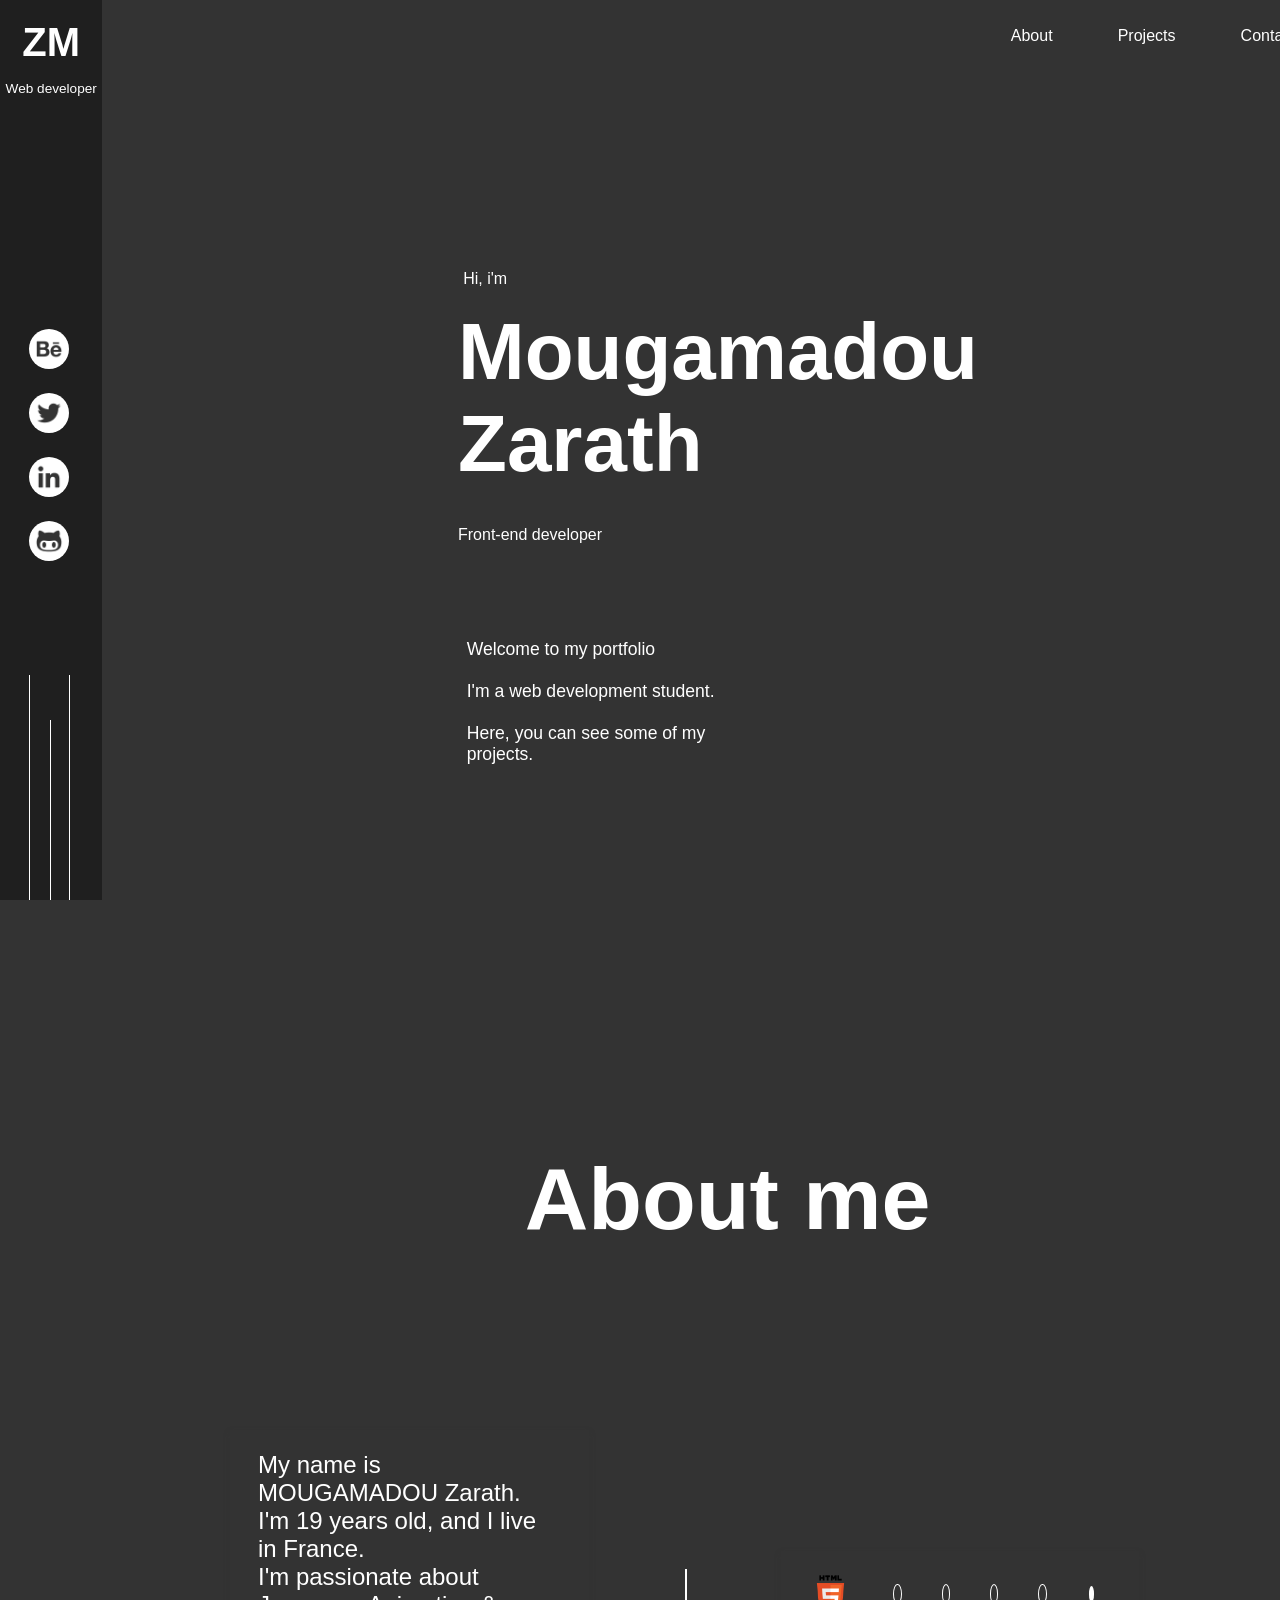
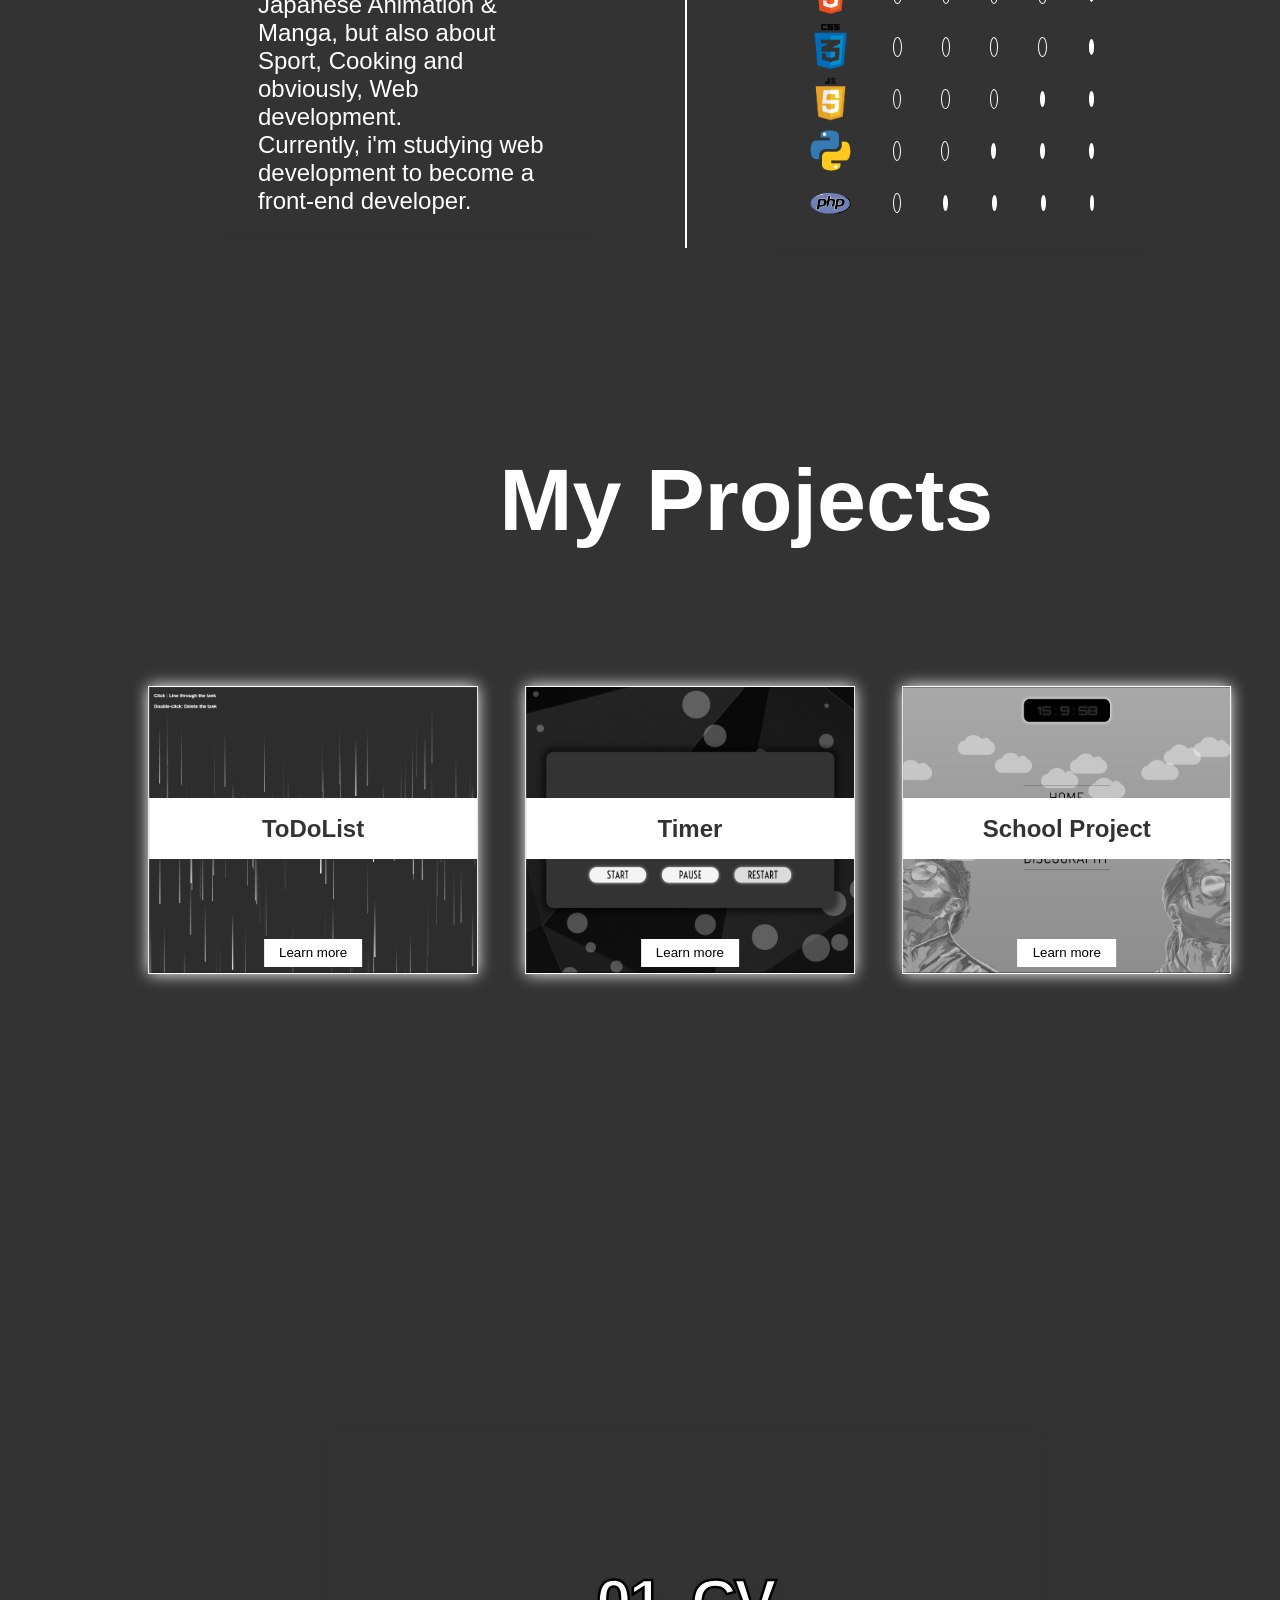
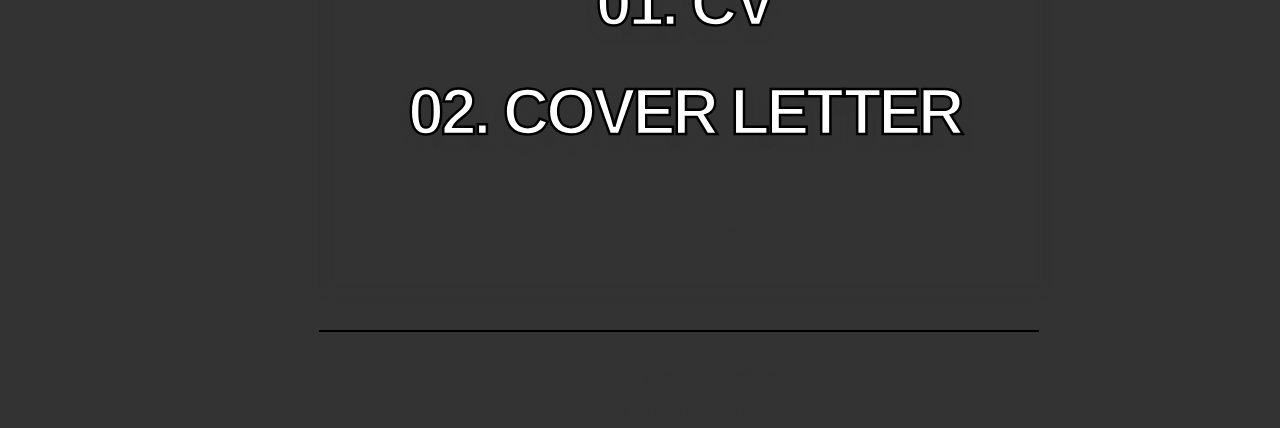
==== index.html @ 0f8f4772 "Modification index.html" ====
<!DOCTYPE html>
<html lang="en">
<head>
    <meta charset="UTF-8">
    <meta http-equiv="X-UA-Compatible" content="IE=edge">
    <meta name="viewport" content="width=device-width, initial-scale=1.0">
    <link rel="stylesheet" href="portfolio.css">
    <link rel="preconnect" href="https://fonts.googleapis.com">
    <link rel="preconnect" href="https://fonts.gstatic.com" crossorigin>
    <link href="https://fonts.googleapis.com/css2?family=Cairo:wght@300&display=swap" rel="stylesheet">
    <title>Portfolio</title>
</head>
<body>
    
    <header>
        <div id = "head">
            <h2>ZM</h2>
            <p>Web developer</p>
        </div>
        <nav>
            <ul>
                <li><a href = "#second-page" class = "navbar-link">About</a></li>
                <li><a href = "#third-page" class = "navbar-link">Projects</a></li>
                <li><a href = "#last-page" class = "navbar-link">Contacts</a></li>
            </ul>
        </nav>
    </header>
    
    <div id="first-main-content">
        <p>Hi, i'm</p>
        <br>
        <h1>Mougamadou<br>Zarath</h1>
        <br><br>
        <p>Front-end developer</p>
        <div id="codingLang"></div>
    </div>
    <div id="first-bottom-content">
        <p>Welcome to my portfolio <br><br>I'm a web development student. <br><br>Here, you can see some of my <br>projects.</p>
    </div>
    <div id="logo">
        <a href = "https://www.behance.net/zarathmougamadou" target="_blank"><img src="photos/Behance_logo_Grey.png" alt=""></a>
        <a href = "https://twitter.com/ZrtM_" target="_blank"><img src="photos/Twitter_Logo_Grey.png" alt=""></a>
        <a href = "https://www.linkedin.com/in/zarathmougamadou/" target = "_blank"><img src="photos/Linkedin_Logo_Grey.png" alt=""></a>
        <a href = "https://github.com/zarathmgd" target="_blank"><img src="photos/Github_Logo_Grey.png" alt=""></a>
    </div>
    <div id="border-left-right">
        <div class="border-center"></div>
    </div>

    <div id="second-page">
        <h1>About me</h1>
        <div class="case one">
            <p>
                My name is MOUGAMADOU Zarath. <br> 
                I'm 19 years old, and I live in France. <br>
                I'm passionate about Japanese Animation & Manga, but also about Sport, Cooking and obviously, Web development. <br>
                Currently, i'm studying web development to become a front-end developer.
            </p>
        </div>
        <div class="case two">
            <ul>
                <li><img src="photos/HTML_logo.png" alt="" class = "img-language"><span class = "rating-circle"></span><span class = "rating-circle"></span><span class = "rating-circle"></span><span class = "rating-circle"></span><span class = "rating-circle"></span></li>
                <li><img src="photos/CSS_logo.png" alt=""><span class = "rating-circle"></span><span class = "rating-circle"></span><span class = "rating-circle"></span><span class = "rating-circle"></span><span class = "rating-circle"></span></li>
                <li><img src="photos/JavaScript_logo.png" alt=""><span class = "rating-circle"></span><span class = "rating-circle"></span><span class = "rating-circle"></span><span class = "rating-circle"></span><span class = "rating-circle"></span></li>
                <li><img src="photos/Python_logo2.png" alt=""><span class = "rating-circle"></span><span class = "rating-circle"></span><span class = "rating-circle"></span><span class = "rating-circle"></span><span class = "rating-circle"></span></li>
                <li><img src="photos/PHP_logo.png" alt=""><span class = "rating-circle"></span><span class = "rating-circle"></span><span class = "rating-circle"></span><span class = "rating-circle"></span><span class = "rating-circle"></span></li>
            </ul>
        </div>
        <div class="border-center bc2"></div>
    </div>

    <div id="third-page">
        <h1 id = "h1-third-page">My Projects</h1>
        <div id="projects-container">
            <span class="project one"><button class = "projectButton">Learn more</button></span>
            <span class="project two"><button class = "projectButton">Learn more</button></span>
            <span class="project three"><button class = "projectButton">Learn more</button></span>
        </div>
        <div id="slider">
            <div id = "slider-cross-container">
                <div class = "slider-cross one"></div>
                <div class = "slider-cross two"></div>
            </div>
            <div class="arrow" id = "left"></div>
            <div class="arrow" id = "right"></div>
            <div id="slider-images-container">
                <img src="" alt="" class = "slider-image active">
                <img src="" alt="" class = "slider-image">
                <img src="" alt="" class = "slider-image">
            </div>
            <p id="slider-text">To access the website, click the button below !</p>
            <button> <a href="projects/ToDoList/todolist.html" id = "project-link" target="_blank"> Let's go !</a></button>
        </div>
    </div>

    <div id="last-page">
        <h1 id = "h1-last-page">Contacts</h1>
        <div id="last-page-content">
            <p class = "last-page-paragraph">Thank you for visiting ! <br><br> More informations</p>
            <div id="last-page-link-container">
                <a href="ressources/CV.pdf" target="_blank">01. CV</a>
                <a href="ressources/Lettre de motivation.pdf" target = "_blank">02. COVER LETTER</a>
            </div>
            <a href="mailto: zarathmougamadou@gmail.com" id = "last-page-mail-link">zarathmougamadou@gmail.com</a>
        </div>
        <div class="border-center" id = "last-line"></div>
        <p class = "last-page-paragraph">Designed & Developed <br> by MOUGAMADOU Zarath</p>
    </div>
    <script src="https://unpkg.com/typewriter-effect@latest/dist/core.js"></script>
    <script src = "app.js"></script>
    
</body>
</html>
---- portfolio.css ----
* {
    margin: 0;
    padding: 0;
    box-sizing: border-box;
    font-family: Arial, Helvetica, sans-serif;
}

body {
    background: #333;
    color: white;
    height: 100vh;
    overflow-x: hidden;
}

::-webkit-scrollbar {
    width: 10px;
}

::-webkit-scrollbar-thumb {
    background-color: rgb(31, 31, 31);
    width: 1px;
}

.stop-scrolling {
    overflow: hidden;
}

#head {
    position: fixed;
    top: 0;
    left: 0;
    background: rgb(31, 31, 31);
    text-align: center;
    vertical-align: middle;
    line-height: 200%;
    height: 100%;
    width: 8%;
}

#head h2 {
    margin: 25% 0 15% 0;
    font-size: 2.5em;
    cursor: default;
}

#head p {
    font-size: 0.85em;
    cursor: default;
}

nav {
    position: fixed;
    top: 3%;
    left: 79%;
    z-index: 4;
}

nav ul {
    display: flex;
    flex-direction: row;
}

nav ul li {
    position: relative;
    margin-right: 40%;
    list-style: none;
}

nav ul li a {
    text-decoration: none;
    color: white;
}

#first-main-content {
    width: max-content;
    position: relative;
    left: 50%;
    top: 30%;
    transform: translateX(-35%);
    width: max-content;
}

#first-main-content p:nth-child(1) {
    position: relative;
    left: 1%;
}

#first-main-content h1 {
    font-size: 5em;
}

#codingLang {
    margin-top: 1%;
    font-weight: 700;
    width: max-content;
}

#first-bottom-content {
    position: relative;
    top: 40%;
    left: 47.5%;
    transform: translateX(-57%);
    width: max-content;
    height: auto;
    font-size: 1.1em;
}

#logo {
    width: max-content;
    position: fixed;
    display: flex;
    flex-direction: column;
    bottom: 35%;
    left: 2.3%;
    z-index: 3;
}

#logo img {
    width: 40px;
    height: 40px;
    padding: 5px;
    background-color: white;
    border-radius: 50%;
    margin-bottom: 60%;
}

#logo a {
    display: inline-block;
    width: 40px;
    height: 40px;
    border-radius: 50%;
    margin-bottom: 60%;
}

#border-left-right {
    position: fixed;
    left: 2.3%;
    bottom: 0;
    height: 25%;
    width: 3.2%;
    border-left: 1px solid white;
    border-right: 1px solid white;
}

.border-center {
    position: relative;
    top: 20%;
    left: 50%;
    height: 80%;
    border-left: 1px solid white;
}

.bc2 {
    height: 31%;
    top: -17%;
    left: 53.5%;
    border-left: 2px solid white;
    z-index: 3;
}

#second-page {
    position: relative;
    top: 57.5%;
    height: 100vh;
}

#second-page h1 {
    position: relative;
    top: 25%;
    left: 52%;
    transform: translateX(-11%);
    font-size: 5.5em;
    color: white;
}

.case {
    width: 28%;
    height: max-content;
    position: relative;
    border: 2px solid #333;
    box-shadow: 0 3px 5px #333;
    padding: 1.5% 2% 1% 2%;
    color: white;
    font-size: 1.25em;
}

.case.one {
    top: 45%;
    left: 18%;
    font-size: 1.5em;
}

.case.two {
    top: 14%;
    left: 61%;
}

.two ul {
    margin-right: 5%;
}

.two ul li img {
    width: 45px;
    height: 45px;
}
    
.two ul li {
    list-style: none;
    padding-bottom: 2.5%;
    display: flex;
    gap: 40px;
    align-items: center;
    justify-content: end;
    font-weight: bold;
}

.two li:first-child {
    color: #e34c26;
}

.two li:nth-child(2) {
    color: #264de4;
}

.two li:nth-child(3) {
    color: #f0db4f;
}

.two ul li span {
    display: inline-block;
    position: relative;
    width: 20px;
    height: 20px;
    border-radius: 50%;
    background-color: #333;
    border: 1px solid white;
}

.two ul li:nth-child(-n+2) span:nth-child(6) {
    background-color: white;
    border: 2px solid #333;
}

.two ul li:nth-child(3) span:nth-last-child(-n+2) {
    background-color: white;
    border: 2px solid #333;
}

.two ul li:nth-child(4) span:nth-last-child(-n+3) {
    background-color: white;
    border: 2px solid #333;
}

.two ul li:nth-child(5) span:nth-child(n+3) {
    background-color: white;
    border: 2px solid #333;
}

#third-page {
    position: relative;
    top: 57.7%;
    height: 100vh;
    transition: all 2s;
}

#third-page h1 {
    position: relative;
    top: 25%;
    left: 52%;
    transform: translateX(-13%);
    font-size: 5.5em;
    color: white;
}

#projects-container {
    position: relative;
    display: flex;
    justify-content: center;
    align-items: center;
    width: 92%;
    height: 40%;
    top: 36%;
    left: 12.5%;
    transform: translateX(-5%);
    transition: all 2s;
}

.project {
    display: flex;
    justify-content: center;
    align-items:flex-end;
    width: 28%;
    height: 80%;
    margin: 0 2%;
    border: 1px solid white;
    box-shadow: 0px 0px 15px white;
}

.project button {
    width: 30%;
    padding: 2%;
    background: white;
    border: 0;
    margin-bottom: 2%;
    cursor: pointer;
}

.project::after {
    position: absolute;
    bottom: 40%;
    width: 90%;
    font-size: 1.5em;
    font-weight: bold;
    background: white;
    color: #333;
    padding: 5%;
    text-align: center;
}

.project.one::after {
    content: "ToDoList"
}

.project.two::after {
    content: "Timer"
}

.project.three::after {
    content: "School Project"
}

.project.one {
    background: url("photos/ToDoList_Screenshot01.png");
    background-size: cover;
    background-repeat: no-repeat;
    filter: grayscale(1);
}

.project.two {
    background: url("photos/Timer_Screenshot01.png") center;
    background-size: cover;
    background-repeat: no-repeat;
    filter: grayscale(1);
}

.project.three {
    background: url("photos/SAE_Screenshot01.png") center;
    background-size: cover;
    background-repeat: no-repeat;
    filter: grayscale(1);
}

#slider {
    visibility: hidden;
    position: absolute;
    top: 5%;    
    left: 29%;
    width: 50%;
    height: 90%;
    background: #333;
}

#slider-cross-container {
    position: relative;
    left: 95%;
    width: 5%;
    height: 5%;
    cursor: pointer;
}

.slider-cross {
    position: absolute;
    left: 35%;
    top: 25%;
    width: 10%;
    height: 70%;
    background: white;
    cursor: pointer;
    z-index: 1;
}

.slider-cross.one {
    transform: rotate(45deg);
}

.slider-cross.two {
    transform: rotate(-45deg);
}

#slider-images-container {
    position: absolute;
    top: 0;
    width: 100%;
    height: 60%;
    border: 1px solid white;
}

#slider-images-container img {
    width: 100%;
    height: 100%;
    display: none;
}

#slider-images-container img.active {
    display: block;
    animation: fade 3s;  
}

#slider-text {
    display: flex;
    justify-content: center;
    width: 100%;
    height: 40%;
    position: relative;
    top: 55%;
    padding-top: 13%;
    text-align: justify;
    font-size: 2em;
    border: 1px solid #fff;
}

#slider-text + button {
    position: relative;
    top: 40%;
    left: 39%;
    width: 20%;
    height: 5%;
    background: white;
}

#slider-text + button a {
    text-decoration: none;
    color: #333;
    font-size: 1.5em;
}

.arrow {
    position: absolute;
    top: 27%;
    width: 4.3%;
    height: 4%;
    border-left: 2px solid white;
    border-bottom: 2px solid white;
    cursor: pointer;
    z-index: 1;
}

.arrow#left {
    left: 3%;
    transform: rotate(45deg);
}

.arrow#right {
    right: 3%;
    transform: rotate(225deg);
}

#last-page {
    position: relative;
    top: 57.3%;
    height: 100vh;
}

#last-page h1 {
    position: relative;
    top: 16%;
    left: 52%;
    transform: translateX(-10%);
    font-size: 5.5em;
    color: #333;
}

#last-page-content {
    position: relative;
    top: 22%;
    left: 26%;
    width: 55%;
    height: 50%;
    text-align: center;
}

#last-page-content p {
    position: relative;
    top: 8%;
    color: #333;
    font-size: 1.2em;
    font-weight: bold;
}

#last-page-link-container {
    position: relative;
    bottom: 12%;
    width: 100%;
    height: 100%;
    display: flex;
    justify-content: center;
    align-items: center;
    flex-direction: column;
    font-size: 4em;
    border: 2px solid #333;
    box-shadow: 0 7px 10px #333;
}

#last-page-link-container a {
    text-decoration: none;
    color: white;
    -webkit-text-stroke: 2.5px black;
    text-shadow: 0 8px 10px #333;
    font-weight: bold;
    font-stretch: ultra-expanded;
    letter-spacing: -3px;
}

#last-page-link-container a:nth-child(2) {
    margin-top: 5%;
}

#last-page-content > a {
    position: relative;
    bottom: 25%;
    color: #333;
    font-size: 1.2em;
    text-decoration: none;
    font-weight: bold;
}

#last-line {
    position: absolute;
    height: 80%;
    border-color: black;
    border-width: 2px;
    transform: rotate(90deg);
    top: 50%;
    left: 53%;
}

#last-page > p {
    position: relative;
    top: 31.5%;
    left: 47.5%;
    color: #333;
    font-size: 1.2em;
    font-weight: 400;
    font-family: 'Cairo', sans-serif;
}

i {
    position: absolute;
    height: 200px;
    border-radius: 30%;
    background: #fff;
    opacity: 20%;
    z-index: -1;
    animation: animate 10s linear infinite;
}

@keyframes animate {
    0% {
        transform: translateY(-3800px);
    }
    100% {
        transform: translateY(370px);
    }
}

@keyframes fade {
    from {
        opacity: 0;
    }
    to {
        opacity: 1;
    }
}

i:nth-child(n) {
    background: #e34c26;
}

i:nth-child(2n) {
    background: #264de4;
}

i:nth-child(3n) {
    background: #f0db4f;
}
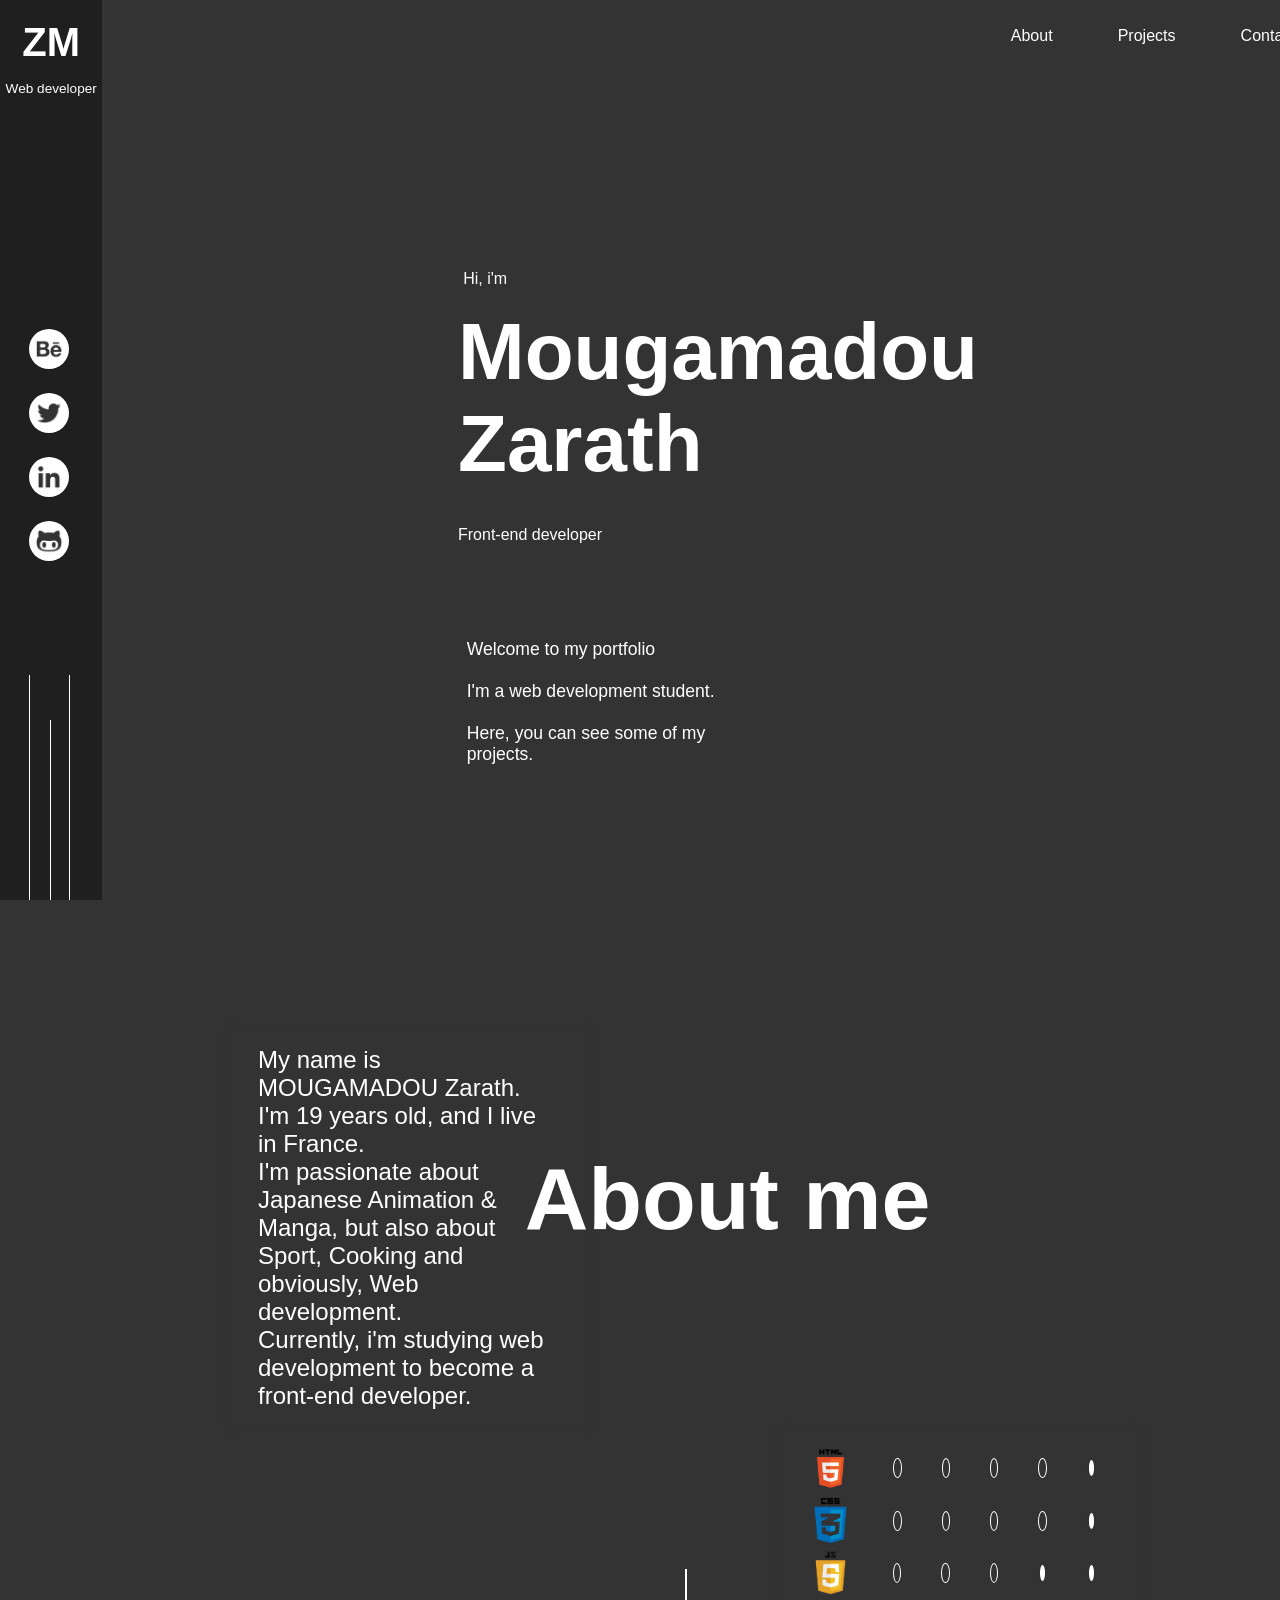
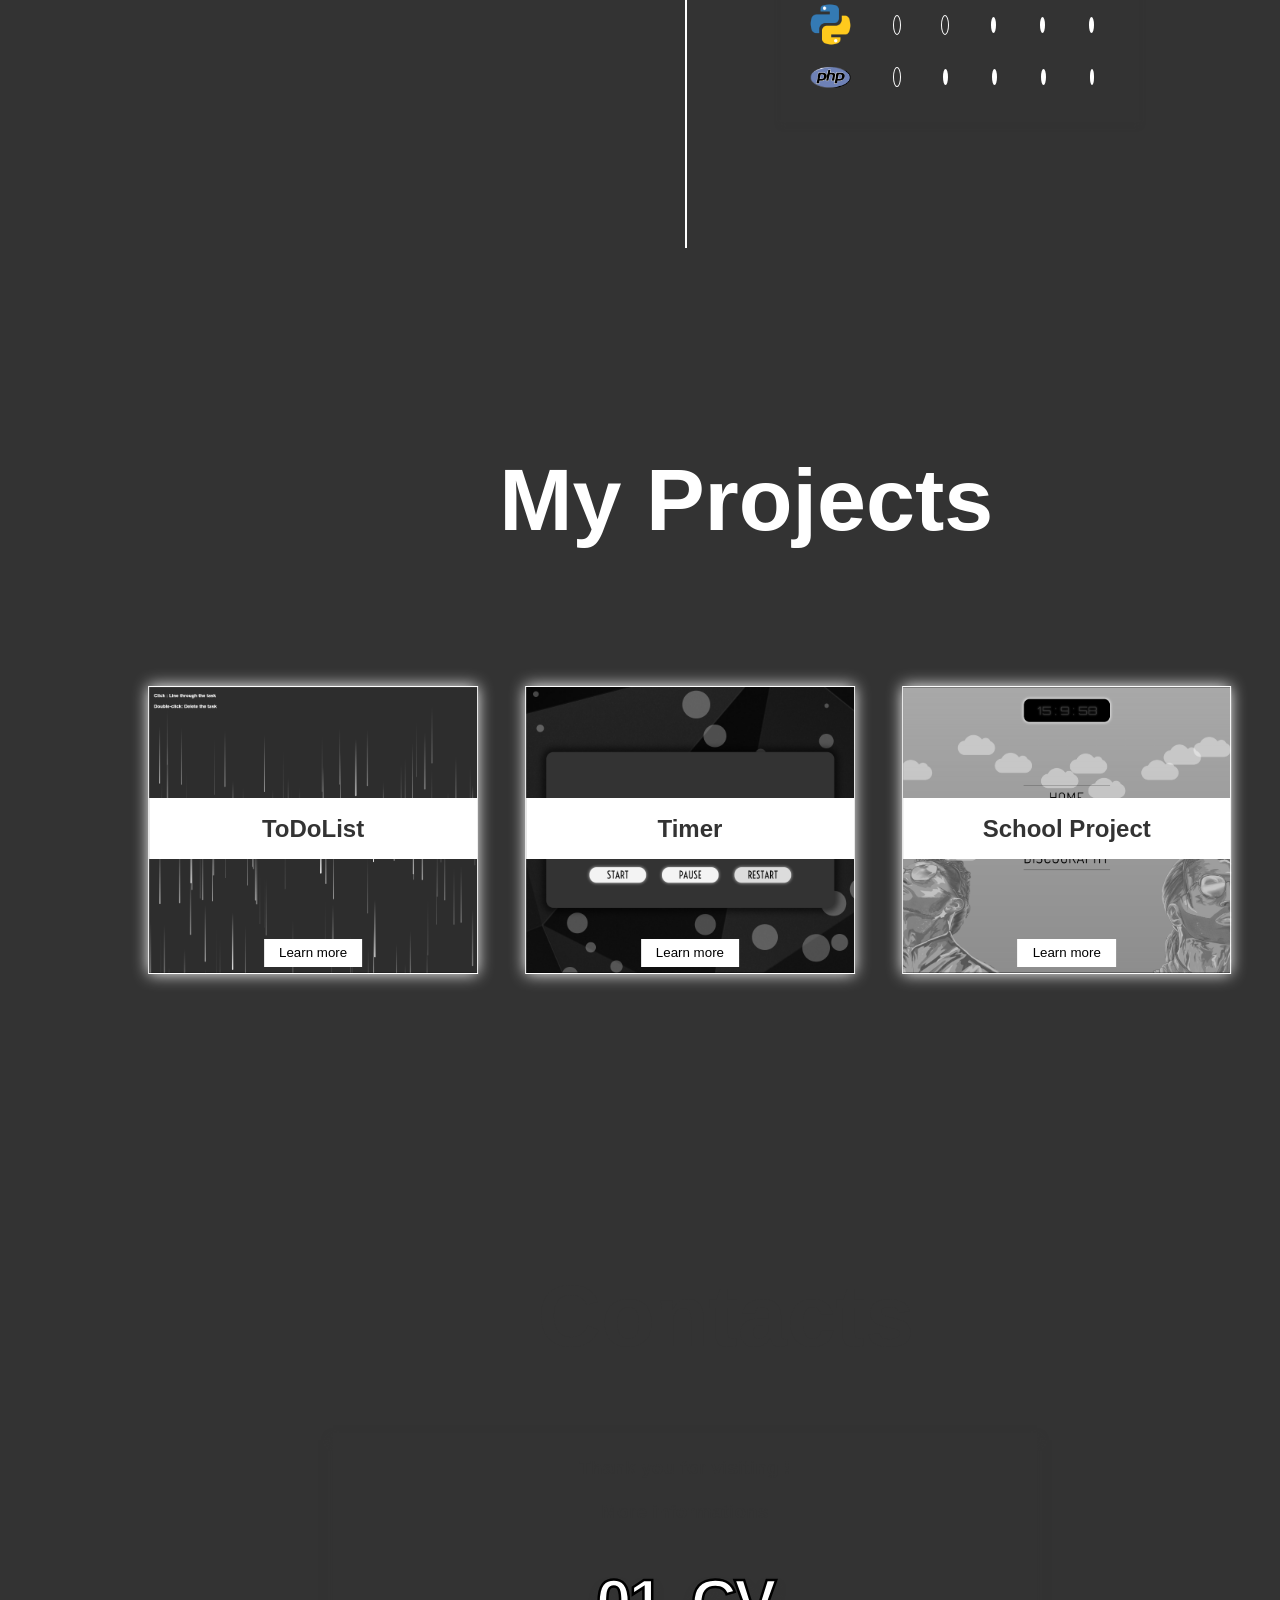
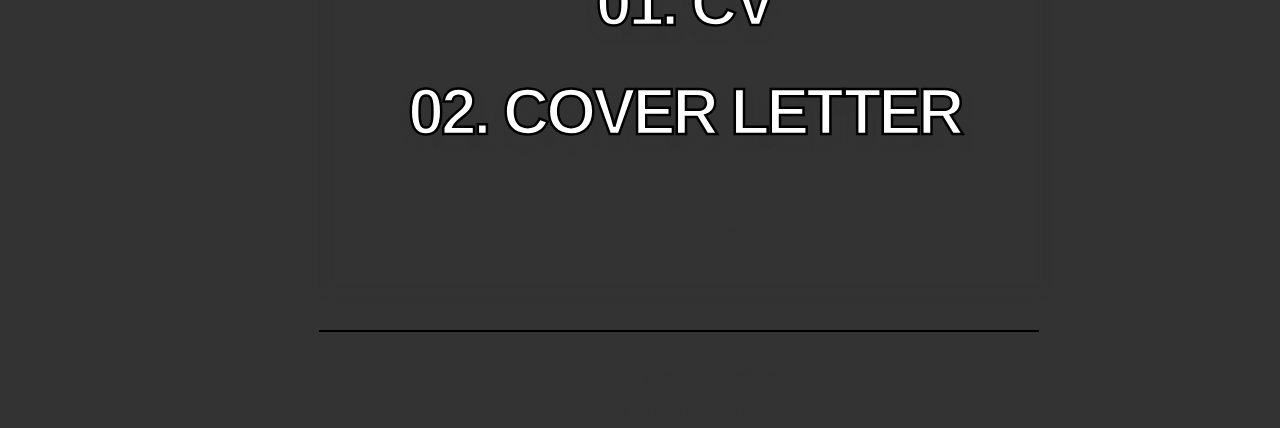
==== commit 04ad57bc: "Modification index.html" ====
--- a/index.html
+++ b/index.html
@@ -11,7 +11,6 @@
     <title>Portfolio</title>
 </head>
 <body>
-    
     <header>
         <div id = "head">
             <h2>ZM</h2>
@@ -49,23 +48,25 @@
 
     <div id="second-page">
         <h1>About me</h1>
-        <div class="case one">
-            <p>
-                My name is MOUGAMADOU Zarath. <br> 
-                I'm 19 years old, and I live in France. <br>
-                I'm passionate about Japanese Animation & Manga, but also about Sport, Cooking and obviously, Web development. <br>
-                Currently, i'm studying web development to become a front-end developer.
-            </p>
-        </div>
-        <div class="case two">
-            <ul>
-                <li><img src="photos/HTML_logo.png" alt="" class = "img-language"><span class = "rating-circle"></span><span class = "rating-circle"></span><span class = "rating-circle"></span><span class = "rating-circle"></span><span class = "rating-circle"></span></li>
-                <li><img src="photos/CSS_logo.png" alt=""><span class = "rating-circle"></span><span class = "rating-circle"></span><span class = "rating-circle"></span><span class = "rating-circle"></span><span class = "rating-circle"></span></li>
-                <li><img src="photos/JavaScript_logo.png" alt=""><span class = "rating-circle"></span><span class = "rating-circle"></span><span class = "rating-circle"></span><span class = "rating-circle"></span><span class = "rating-circle"></span></li>
-                <li><img src="photos/Python_logo2.png" alt=""><span class = "rating-circle"></span><span class = "rating-circle"></span><span class = "rating-circle"></span><span class = "rating-circle"></span><span class = "rating-circle"></span></li>
-                <li><img src="photos/PHP_logo.png" alt=""><span class = "rating-circle"></span><span class = "rating-circle"></span><span class = "rating-circle"></span><span class = "rating-circle"></span><span class = "rating-circle"></span></li>
-            </ul>
-        </div>
+        <div id="seconde-page-case-container">
+            <div class="case one">
+                <p>
+                    My name is MOUGAMADOU Zarath. <br> 
+                    I'm 19 years old, and I live in France. <br>
+                    I'm passionate about Japanese Animation & Manga, but also about Sport, Cooking and obviously, Web development. <br>
+                    Currently, i'm studying web development to become a front-end developer.
+                </p>
+            </div>
+            <div class="case two">
+                <ul>
+                    <li><img src="photos/HTML_logo.png" alt="" class = "img-language"><span class = "rating-circle"></span><span class = "rating-circle"></span><span class = "rating-circle"></span><span class = "rating-circle"></span><span class = "rating-circle"></span></li>
+                    <li><img src="photos/CSS_logo.png" alt=""><span class = "rating-circle"></span><span class = "rating-circle"></span><span class = "rating-circle"></span><span class = "rating-circle"></span><span class = "rating-circle"></span></li>
+                    <li><img src="photos/JavaScript_logo.png" alt=""><span class = "rating-circle"></span><span class = "rating-circle"></span><span class = "rating-circle"></span><span class = "rating-circle"></span><span class = "rating-circle"></span></li>
+                    <li><img src="photos/Python_logo2.png" alt=""><span class = "rating-circle"></span><span class = "rating-circle"></span><span class = "rating-circle"></span><span class = "rating-circle"></span><span class = "rating-circle"></span></li>
+                    <li><img src="photos/PHP_logo.png" alt=""><span class = "rating-circle"></span><span class = "rating-circle"></span><span class = "rating-circle"></span><span class = "rating-circle"></span><span class = "rating-circle"></span></li>
+                </ul>
+            </div>
+    </div>
         <div class="border-center bc2"></div>
     </div>
 
@@ -108,6 +109,6 @@
     </div>
     <script src="https://unpkg.com/typewriter-effect@latest/dist/core.js"></script>
     <script src = "app.js"></script>
-    
+        
 </body>
 </html>
--- a/portfolio.css
+++ b/portfolio.css
@@ -175,7 +175,7 @@
 
 .case {
     width: 28%;
-    height: max-content;
+    height: 31%;
     position: relative;
     border: 2px solid #333;
     box-shadow: 0 3px 5px #333;
@@ -193,6 +193,11 @@
 .case.two {
     top: 14%;
     left: 61%;
+}
+
+.case.one p {
+    height: 100%;
+    word-wrap: break-word;
 }
 
 .two ul {
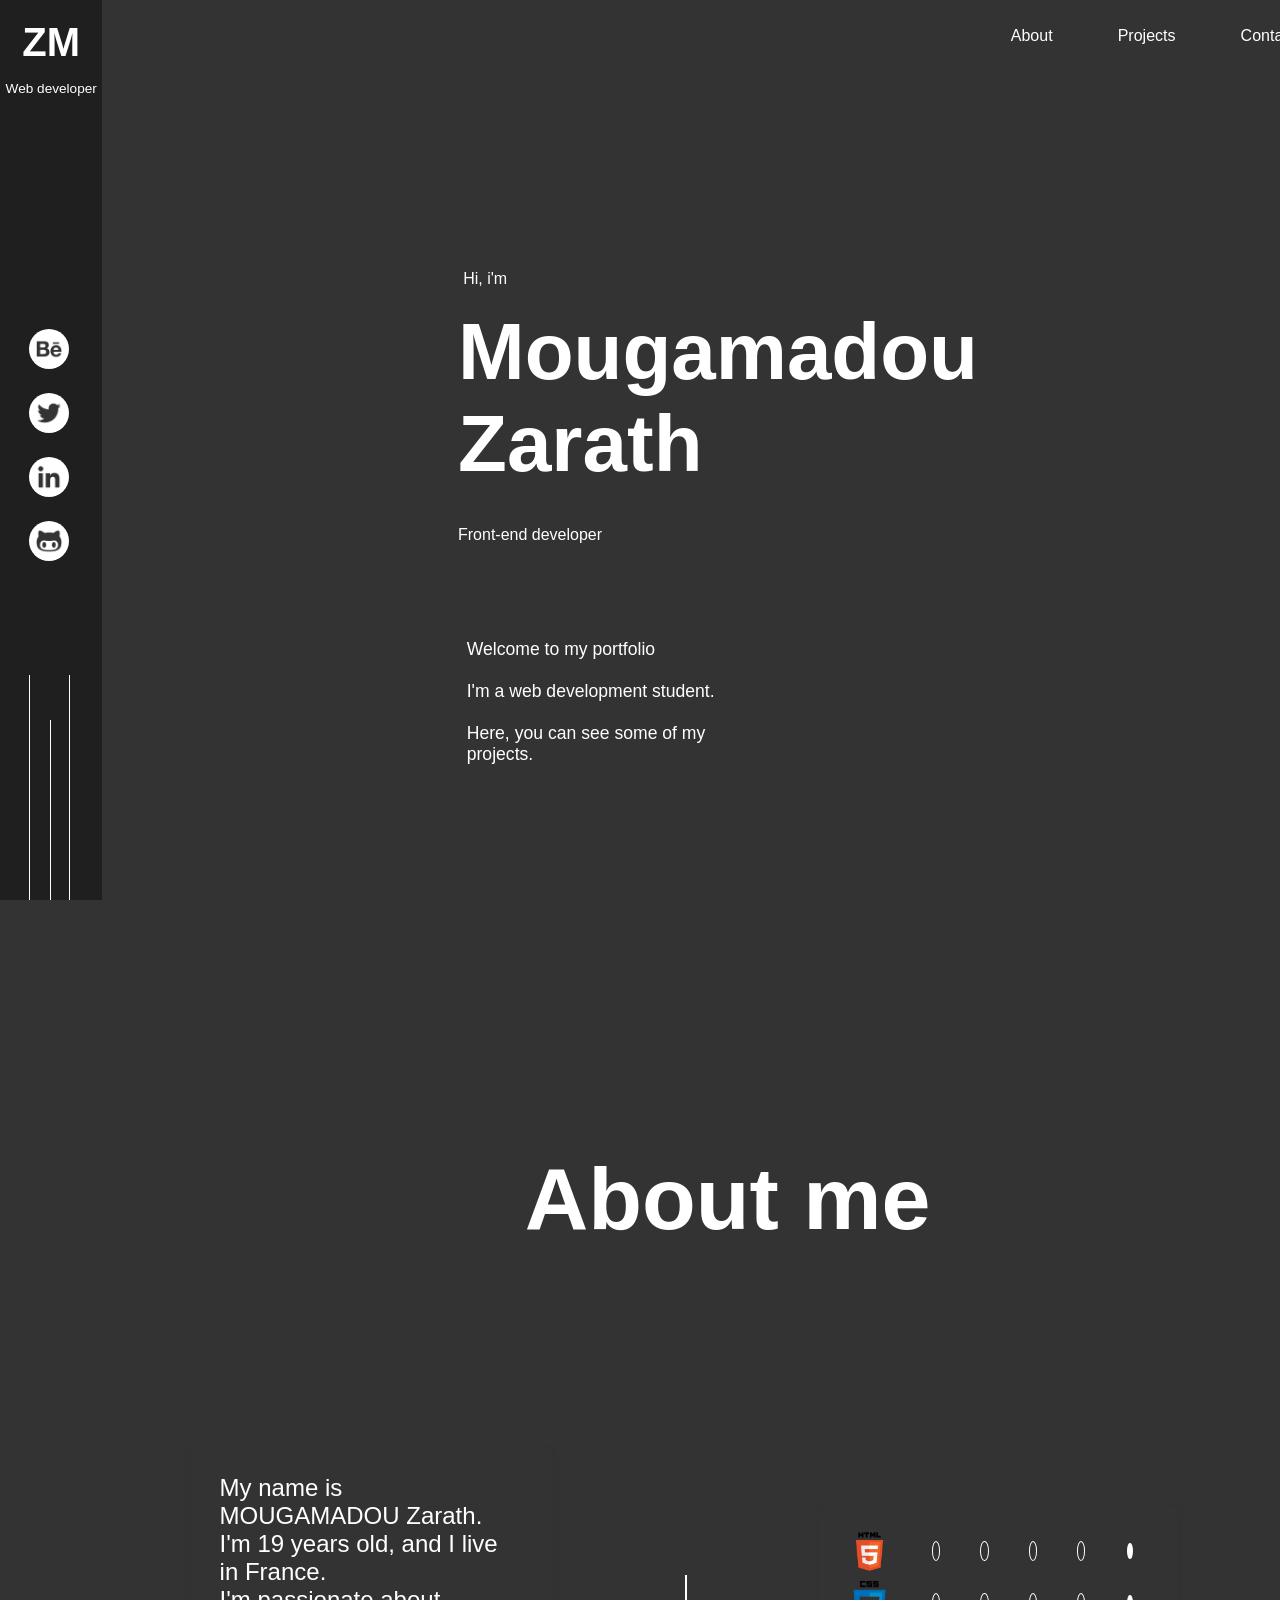
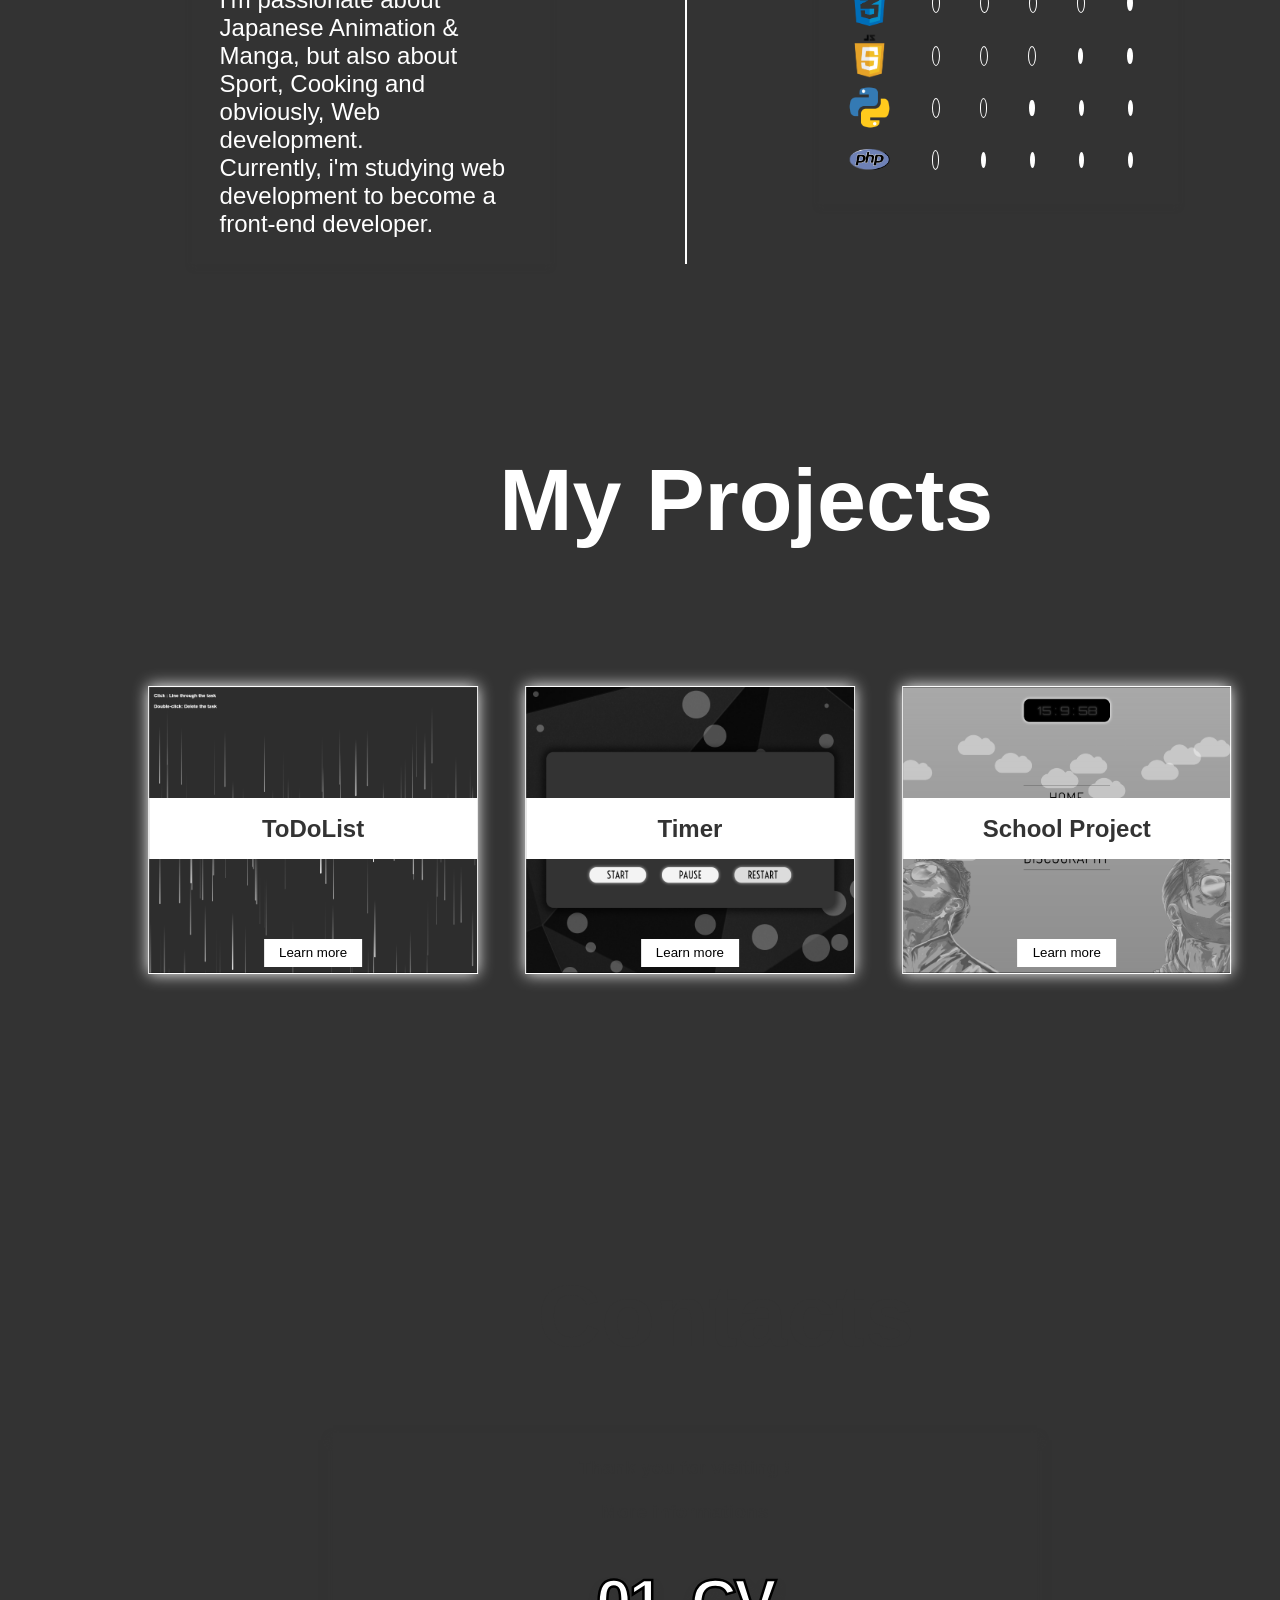
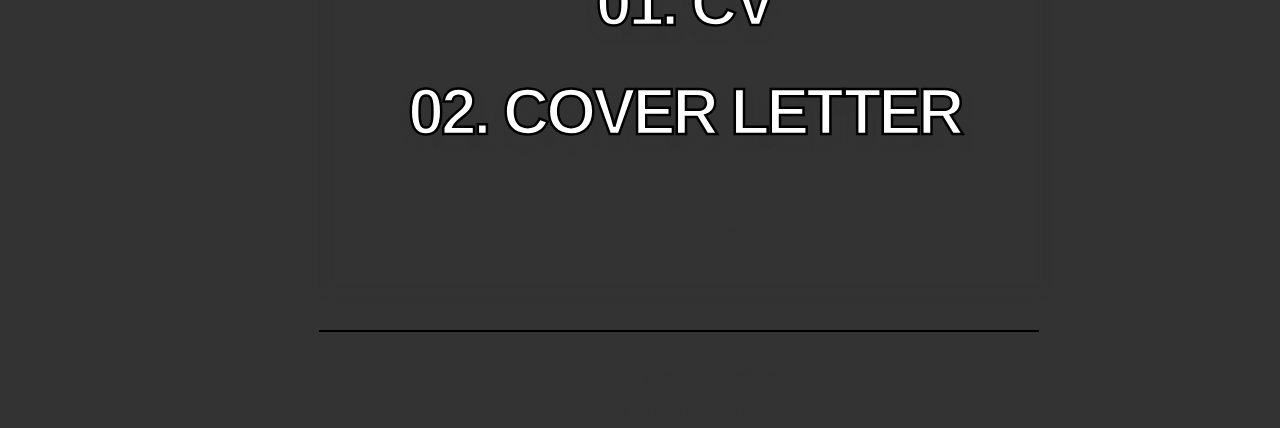
==== commit 8377a7cc: "Modification index.html" ====
--- a/index.html
+++ b/index.html
@@ -4,6 +4,7 @@
     <meta charset="UTF-8">
     <meta http-equiv="X-UA-Compatible" content="IE=edge">
     <meta name="viewport" content="width=device-width, initial-scale=1.0">
+    <meta name="viewport" content="height=device-height, initial-scale=1.0">
     <link rel="stylesheet" href="portfolio.css">
     <link rel="preconnect" href="https://fonts.googleapis.com">
     <link rel="preconnect" href="https://fonts.gstatic.com" crossorigin>
--- a/portfolio.css
+++ b/portfolio.css
@@ -151,8 +151,8 @@
 }
 
 .bc2 {
-    height: 31%;
-    top: -17%;
+    height: 32.2%;
+    top: 14.8%;
     left: 53.5%;
     border-left: 2px solid white;
     z-index: 3;
@@ -175,7 +175,7 @@
 
 .case {
     width: 28%;
-    height: 31%;
+    height: max-content;
     position: relative;
     border: 2px solid #333;
     box-shadow: 0 3px 5px #333;
@@ -185,19 +185,22 @@
 }
 
 .case.one {
-    top: 45%;
-    left: 18%;
     font-size: 1.5em;
+    padding: 1.9% 2%;
+    left: 15%;
 }
 
 .case.two {
-    top: 14%;
-    left: 61%;
-}
-
-.case.one p {
-    height: 100%;
-    word-wrap: break-word;
+    right: 8%;
+}
+
+#seconde-page-case-container {
+    position: relative;
+    top: 47%;
+    width: 100%;
+    display: flex;
+    justify-content: space-between;
+    align-items: center;
 }
 
 .two ul {
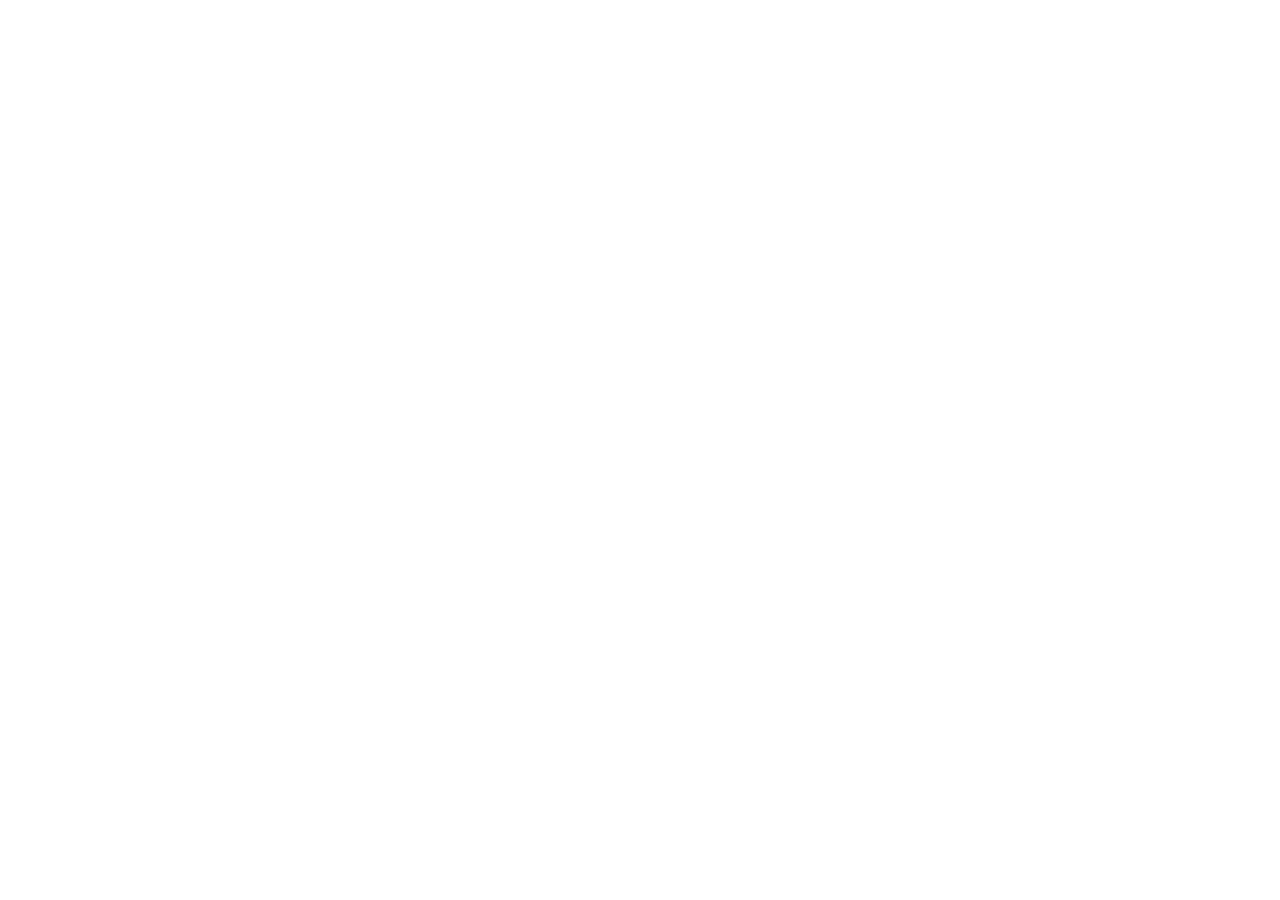
==== commit a8040f99: "deploy: 72cdf1e597cc5ed5ca54a0f9f8c4a2472c599253" ====
--- a/index.html
+++ b/index.html
@@ -1,115 +1,19 @@
 <!DOCTYPE html>
 <html lang="en">
-<head>
-    <meta charset="UTF-8">
-    <meta http-equiv="X-UA-Compatible" content="IE=edge">
-    <meta name="viewport" content="width=device-width, initial-scale=1.0">
-    <meta name="viewport" content="height=device-height, initial-scale=1.0">
-    <link rel="stylesheet" href="portfolio.css">
-    <link rel="preconnect" href="https://fonts.googleapis.com">
-    <link rel="preconnect" href="https://fonts.gstatic.com" crossorigin>
-    <link href="https://fonts.googleapis.com/css2?family=Cairo:wght@300&display=swap" rel="stylesheet">
-    <title>Portfolio</title>
-</head>
-<body>
-    <header>
-        <div id = "head">
-            <h2>ZM</h2>
-            <p>Web developer</p>
-        </div>
-        <nav>
-            <ul>
-                <li><a href = "#second-page" class = "navbar-link">About</a></li>
-                <li><a href = "#third-page" class = "navbar-link">Projects</a></li>
-                <li><a href = "#last-page" class = "navbar-link">Contacts</a></li>
-            </ul>
-        </nav>
-    </header>
+  <head>
+    <meta charset="UTF-8" />
+    <meta name="viewport" content="width=device-width, initial-scale=1.0" />
+    <link rel="preconnect" href="https://fonts.googleapis.com" />
+    <link rel="preconnect" href="https://fonts.gstatic.com" crossorigin />
+    <link rel="shortcut icon" href="/Portfolio/assets/darkmode-logo-icon-f9d0602e.png" type="image/x-icon" />
+    <link href="https://fonts.googleapis.com/css2?family=Montserrat:wght@100;200;300;400;500;600&display=swap" rel="stylesheet" />
+    <script src="https://kit.fontawesome.com/ae2dcfe765.js" crossorigin="anonymous"></script>
+    <title>Zarath Mougamadou</title>
+    <script type="module" crossorigin src="/Portfolio/assets/index-c3517d75.js"></script>
+    <link rel="stylesheet" href="/Portfolio/assets/index-b3081181.css">
+  </head>
+  <body>
+    <div id="root"></div>
     
-    <div id="first-main-content">
-        <p>Hi, i'm</p>
-        <br>
-        <h1>Mougamadou<br>Zarath</h1>
-        <br><br>
-        <p>Front-end developer</p>
-        <div id="codingLang"></div>
-    </div>
-    <div id="first-bottom-content">
-        <p>Welcome to my portfolio <br><br>I'm a web development student. <br><br>Here, you can see some of my <br>projects.</p>
-    </div>
-    <div id="logo">
-        <a href = "https://www.behance.net/zarathmougamadou" target="_blank"><img src="photos/Behance_logo_Grey.png" alt=""></a>
-        <a href = "https://twitter.com/ZrtM_" target="_blank"><img src="photos/Twitter_Logo_Grey.png" alt=""></a>
-        <a href = "https://www.linkedin.com/in/zarathmougamadou/" target = "_blank"><img src="photos/Linkedin_Logo_Grey.png" alt=""></a>
-        <a href = "https://github.com/zarathmgd" target="_blank"><img src="photos/Github_Logo_Grey.png" alt=""></a>
-    </div>
-    <div id="border-left-right">
-        <div class="border-center"></div>
-    </div>
-
-    <div id="second-page">
-        <h1>About me</h1>
-        <div id="seconde-page-case-container">
-            <div class="case one">
-                <p>
-                    My name is MOUGAMADOU Zarath. <br> 
-                    I'm 19 years old, and I live in France. <br>
-                    I'm passionate about Japanese Animation & Manga, but also about Sport, Cooking and obviously, Web development. <br>
-                    Currently, i'm studying web development to become a front-end developer.
-                </p>
-            </div>
-            <div class="case two">
-                <ul>
-                    <li><img src="photos/HTML_logo.png" alt="" class = "img-language"><span class = "rating-circle"></span><span class = "rating-circle"></span><span class = "rating-circle"></span><span class = "rating-circle"></span><span class = "rating-circle"></span></li>
-                    <li><img src="photos/CSS_logo.png" alt=""><span class = "rating-circle"></span><span class = "rating-circle"></span><span class = "rating-circle"></span><span class = "rating-circle"></span><span class = "rating-circle"></span></li>
-                    <li><img src="photos/JavaScript_logo.png" alt=""><span class = "rating-circle"></span><span class = "rating-circle"></span><span class = "rating-circle"></span><span class = "rating-circle"></span><span class = "rating-circle"></span></li>
-                    <li><img src="photos/Python_logo2.png" alt=""><span class = "rating-circle"></span><span class = "rating-circle"></span><span class = "rating-circle"></span><span class = "rating-circle"></span><span class = "rating-circle"></span></li>
-                    <li><img src="photos/PHP_logo.png" alt=""><span class = "rating-circle"></span><span class = "rating-circle"></span><span class = "rating-circle"></span><span class = "rating-circle"></span><span class = "rating-circle"></span></li>
-                </ul>
-            </div>
-    </div>
-        <div class="border-center bc2"></div>
-    </div>
-
-    <div id="third-page">
-        <h1 id = "h1-third-page">My Projects</h1>
-        <div id="projects-container">
-            <span class="project one"><button class = "projectButton">Learn more</button></span>
-            <span class="project two"><button class = "projectButton">Learn more</button></span>
-            <span class="project three"><button class = "projectButton">Learn more</button></span>
-        </div>
-        <div id="slider">
-            <div id = "slider-cross-container">
-                <div class = "slider-cross one"></div>
-                <div class = "slider-cross two"></div>
-            </div>
-            <div class="arrow" id = "left"></div>
-            <div class="arrow" id = "right"></div>
-            <div id="slider-images-container">
-                <img src="" alt="" class = "slider-image active">
-                <img src="" alt="" class = "slider-image">
-                <img src="" alt="" class = "slider-image">
-            </div>
-            <p id="slider-text">To access the website, click the button below !</p>
-            <button> <a href="projects/ToDoList/todolist.html" id = "project-link" target="_blank"> Let's go !</a></button>
-        </div>
-    </div>
-
-    <div id="last-page">
-        <h1 id = "h1-last-page">Contacts</h1>
-        <div id="last-page-content">
-            <p class = "last-page-paragraph">Thank you for visiting ! <br><br> More informations</p>
-            <div id="last-page-link-container">
-                <a href="ressources/CV.pdf" target="_blank">01. CV</a>
-                <a href="ressources/Lettre de motivation.pdf" target = "_blank">02. COVER LETTER</a>
-            </div>
-            <a href="mailto: zarathmougamadou@gmail.com" id = "last-page-mail-link">zarathmougamadou@gmail.com</a>
-        </div>
-        <div class="border-center" id = "last-line"></div>
-        <p class = "last-page-paragraph">Designed & Developed <br> by MOUGAMADOU Zarath</p>
-    </div>
-    <script src="https://unpkg.com/typewriter-effect@latest/dist/core.js"></script>
-    <script src = "app.js"></script>
-        
-</body>
-</html>+  </body>
+</html>
